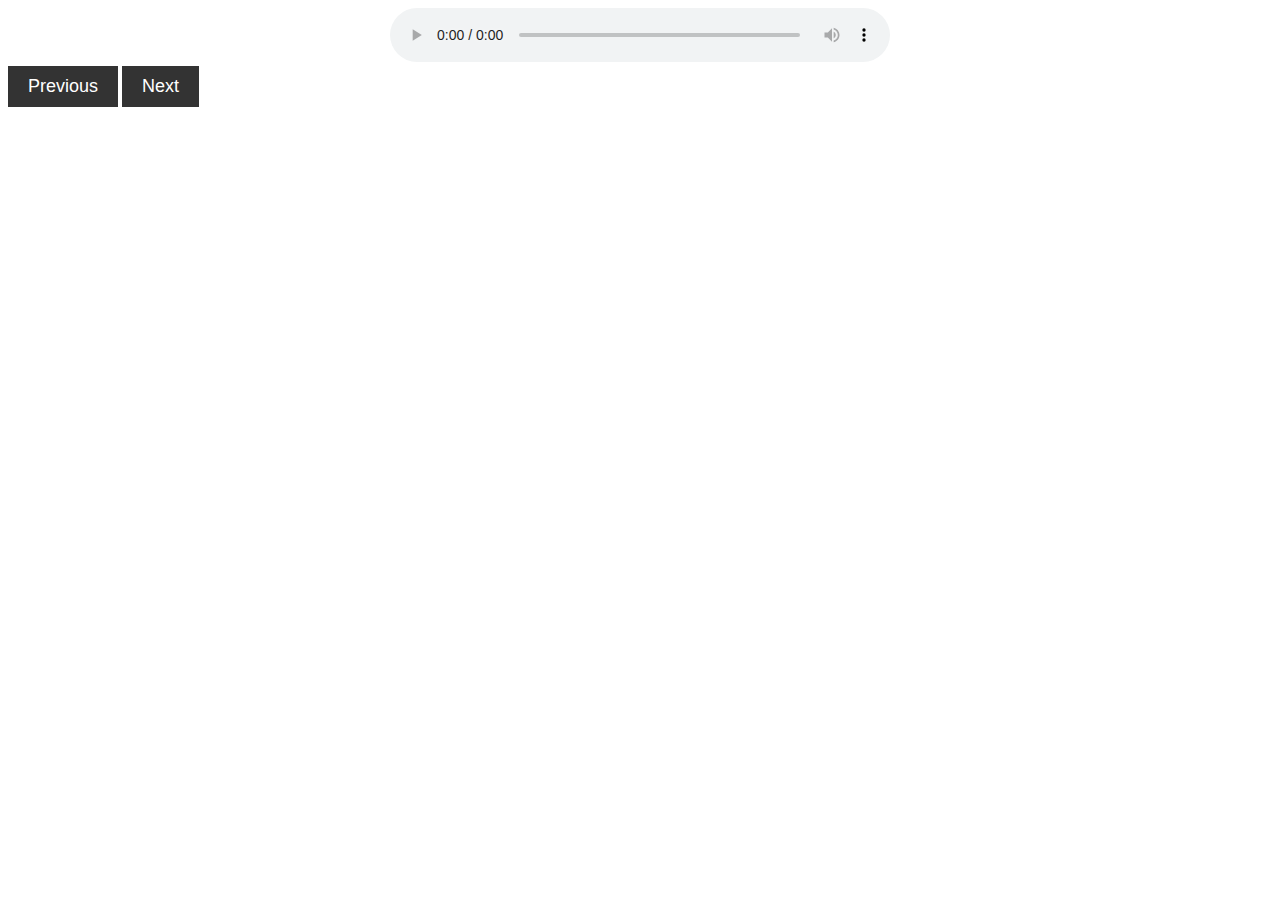
==== player 2/index.html @ 9a62bceb "new file:   player 2/index.html" ====
<!DOCTYPE html>
<html>
  <head>
    <link rel="stylesheet" href="style.css" />
    <script src="script.js"></script>
  </head>
  <body>
    <div id="player-container">
      <audio
        id="player"
        src="desert sand feels warm at night - GEO - C05; desert sand feels warm at night - 夢の砂漠 - 01 指を流れる砂.mp3"
        controls
        loop
      ></audio>
    </div>
    <button id="prev-button" onclick="playPrevious()">Previous</button>
    <button id="next-button" onclick="playNext()">Next</button>
  </body>
</html>
---- player 2/style.css ----
/* style.css */

#player-container {
  width: 500px;
  margin: 0 auto;
  text-align: center;
}

audio {
  width: 100%;
}

button {
  background-color: #333;
  color: #fff;
  border: none;
  padding: 10px 20px;
  font-size: 18px;
  cursor: pointer;
}

button:hover {
  background-color: #555;
}
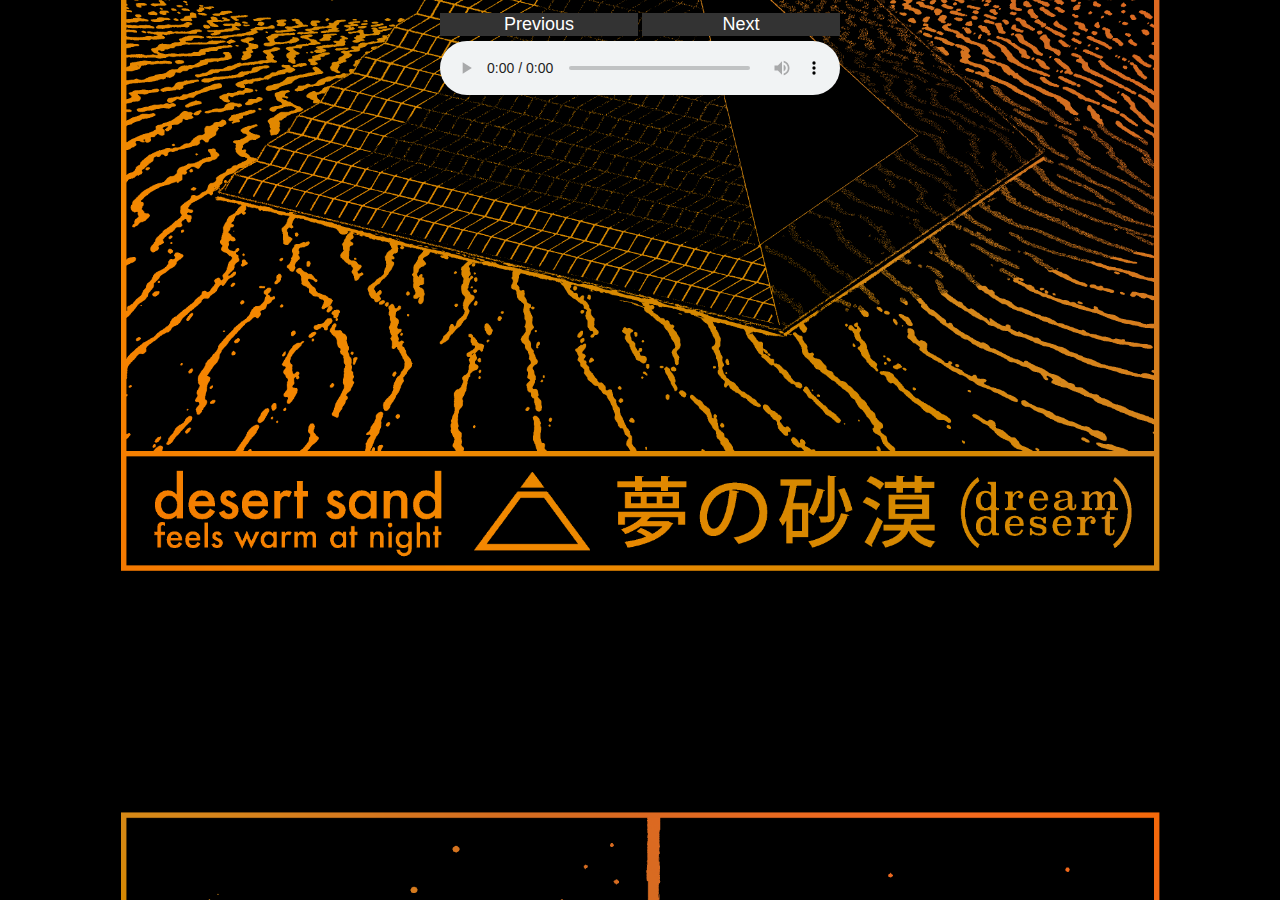
==== commit 325b3d59: "new file:   player 2/cover.png" ====
--- a/player 2/index.html
+++ b/player 2/index.html
@@ -5,15 +5,13 @@
     <script src="script.js"></script>
   </head>
   <body>
-    <div id="player-container">
-      <audio
-        id="player"
-        src="desert sand feels warm at night - GEO - C05; desert sand feels warm at night - 夢の砂漠 - 01 指を流れる砂.mp3"
-        controls
-        loop
-      ></audio>
+    <div id="playlist-container">
+      <div class="container--btn">
+        <button id="prev-button">Previous</button>
+        <button id="next-button">Next</button>
+      </div>
+      <audio id="player" controls loop></audio>
     </div>
-    <button id="prev-button" onclick="playPrevious()">Previous</button>
-    <button id="next-button" onclick="playNext()">Next</button>
   </body>
+  <script src="main.js"></script>
 </html>
--- a/player 2/style.css
+++ b/player 2/style.css
@@ -1,9 +1,22 @@
 /* style.css */
+body {
+  background: url(cover.png);
+  background-position: center;
+  background-size: cover;
+}
 
-#player-container {
-  width: 500px;
+#playlist-container {
+  display: flex;
+  bottom: 0;
+  text-align: center;
+  flex-direction: column;
+}
+
+#player {
+  width: 50%;
+  display: flex;
+  max-width: 400px;
   margin: 0 auto;
-  text-align: center;
 }
 
 audio {
@@ -14,9 +27,10 @@
   background-color: #333;
   color: #fff;
   border: none;
-  padding: 10px 20px;
   font-size: 18px;
   cursor: pointer;
+  width: 198px;
+  margin: 5px auto;
 }
 
 button:hover {
